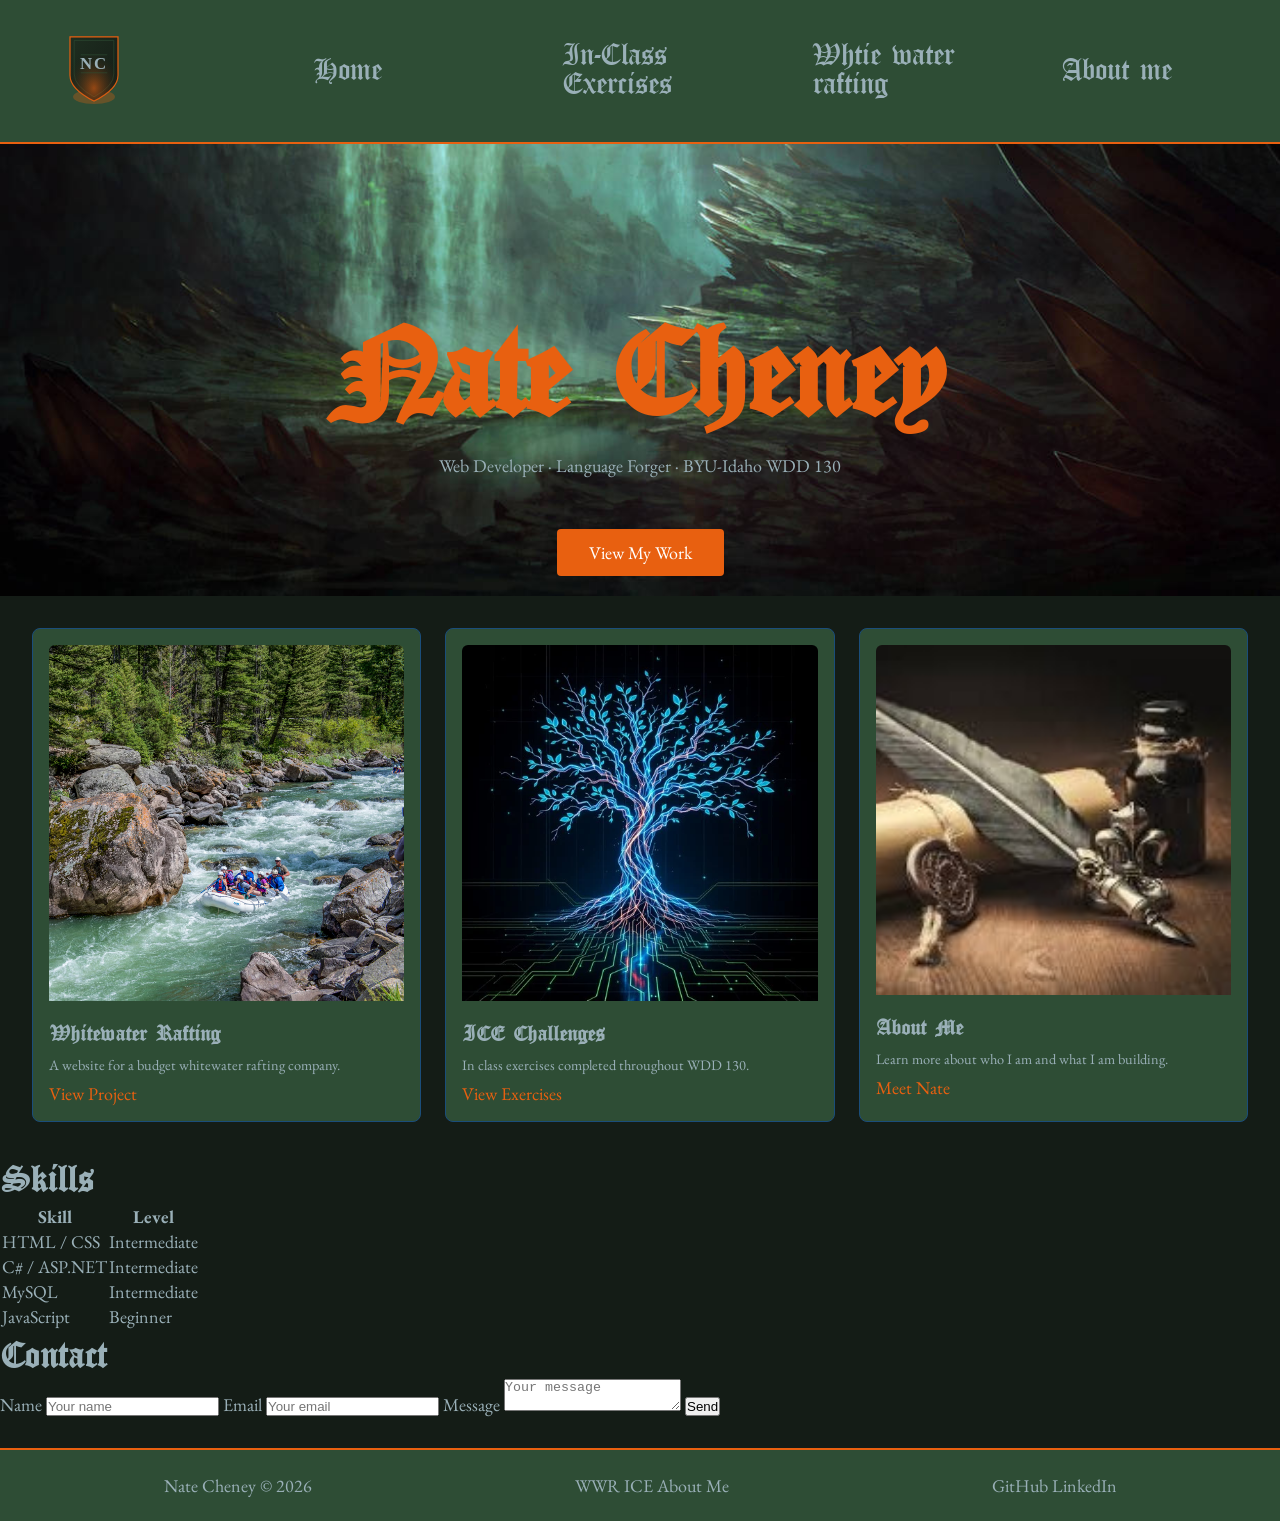
==== index.html @ ce79ecd5 "Initial commit" ====
<!DOCTYPE html>
<html lang="en">
    <head>
        <meta charset="UTF-8">
        <meta name="viewport" content="width=device-width, initial-scale=1.0">
        <title>Nate Cheney | WDD 130 Portal</title>
        <link rel="stylesheet" href="styles/portal.css">
    </head>
<body>
    <div id="content">
        <header>
            <nav id="main-nav">
                <a href="index.html" id="logolink">
                <img src="Images\nc_logo.svg" alt="NC Logo" class="logo">
            </a>
                <a href="index.html">Home</a>
                <a href="in_class_exercises\basics.html">In-Class Exercises</a>
                <a href="White_water_raffting\landing.html">Whtie water rafting</a>
                <a href="about.html">About me</a>
            </nav>
        </header>
        <main>
            <section id="hero">
                <img src="Images\crystal_caves_by_josheiten_d5z8fes-pre.jpg" alt="hero image" id="hero-img">
                <div id="hero-msg">
                    <h1>Nate Cheney</h1>
                    <p>Web Developer · Language Forger · BYU-Idaho WDD 130</p>
                    <a href="#projects" class="btn">View My Work</a>
                </div>
            </section>
            <section id="projects">
                <div class="card">
                    <img src="Images\464912f01ede0c622b607bbdfcefc68f860dd9e0-2100x1402.avif" alt="Whitewater Rafting Site">
                    <h2>Whitewater Rafting</h2>
                    <p>A website for a budget whitewater rafting company.</p>
                    <a href="White_water_raffting/index.html">View Project</a>
                </div>
                <div class="card">
                    <img src="Images\digital-tree-network-stockcake.webp" alt="In Class Exercises">
                    <h2>ICE Challenges</h2>
                    <p>In class exercises completed throughout WDD 130.</p>
                    <a href="ice.html">View Exercises</a>
                </div>
                <div class="card">
                    <img src="Images\scroll(01).jpg" alt="About Me">
                    <h2>About Me</h2>
                    <p>Learn more about who I am and what I am building.</p>
                    <a href="about.html">Meet Nate</a>
                </div>
            </section>
            <section id="skills">
                <h2>Skills</h2>
                <table>
                    <tr>
                        <th>Skill</th>
                        <th>Level</th>
                    </tr>
                    <tr>
                        <td>HTML / CSS</td>
                        <td>Intermediate</td>
                    </tr>
                    <tr>
                        <td>C# / ASP.NET</td>
                        <td>Intermediate</td>
                    </tr>
                    <tr>
                        <td>MySQL</td>
                        <td>Intermediate</td>
                    </tr>
                    <tr>
                        <td>JavaScript</td>
                        <td>Beginner</td>
                    </tr>
                </table>
            </section>
        
            <section id="contact">
                <h2>Contact</h2>
                <form>
                    <label for="name">Name</label>
                    <input type="text" id="name" name="name" placeholder="Your name">
                    <label for="email">Email</label>
                    <input type="email" id="email" name="email" placeholder="Your email">
                    <label for="message">Message</label>
                    <textarea id="message" name="message" placeholder="Your message"></textarea>
                    <button type="submit">Send</button>
                </form>
            </section>
        </main>
        <footer>
            <p>Nate Cheney &copy; 2026</p>
            <nav>
                <a href="wwr.html">WWR</a>
                <a href="ice.html">ICE</a>
                <a href="about.html">About Me</a>
            </nav>
            <div class="social">
                <a href="https://github.com" target="_blank">GitHub</a>
                <a href="https://linkedin.com" target="_blank">LinkedIn</a>
            </div>
        </footer>
    </div>
</body>
</html>
---- styles/portal.css ----
@import url('https://fonts.googleapis.com/css2?family=EB+Garamond:ital,wght@0,400;0,500;1,400&display=swap');

@font-face {
    font-family: 'Canterbury';
    src: url('../fonts/Canterbury.ttf') format('truetype');
}

@font-face {
    font-family: 'OldEnglishFive';
    src: url('../fonts/OldEnglishFive.ttf') format('truetype');
}

@font-face {
    font-family: 'CeltiCons';
    src: url('../fonts/CeltiCons.ttf') format('truetype');
}

:root {
    --cave-night:  #141c16;
    --deep-moss:   #2e4d35;
    --deep-water:  #1a4d7a;
    --wet-stone:   #9ab0b8;
    --forge-glow:  #e86010;
}

* {
    margin: 0;
    padding: 0;
    box-sizing: border-box;
}

body {
    background-color: var(--cave-night);
    color: var(--wet-stone);
    font-family: 'EB Garamond', serif;
    font-size: 18px;
    display: grid;
    grid-template-rows: auto 1fr auto;
}

h1 {
    font-family: 'Canterbury', serif;
    color: var(--forge-glow);
}

h2, h3 {
    font-family: 'OldEnglishFive', serif;
    color: var(--wet-stone);
}

header {
    background-color: var(--deep-moss);
    justify-content: space-between;
    align-items: center;
    padding: 1rem 2rem;
    border-bottom: 2px solid var(--forge-glow);
    grid-row: 1;
    grid-column: 1;
    z-index: 10;
    position: relative;
}

.logo {
    width: 60px;

}

#main-nav {
    display: grid;
    grid-template-columns: repeat(5, 1fr);
    gap: 2rem;
    align-items: center;
    background-color: var(--deep-moss);
}

#main-nav a {
    color: var(--wet-stone);
    text-decoration: none;
    padding: 1rem 2rem;
    font-family: 'Canterbury', serif;
    font-size: 2rem;
}

#main-nav a:hover {
    color: var(--forge-glow);
    background-color: var(--cave-night);
}

#projects {
    display: grid;
    grid-template-columns: 1fr 1fr 1fr;
    gap: 1.5rem;
    padding: 2rem;
}

.card {
    background-color: var(--deep-moss);
    border-radius: 8px;
    padding: 1rem;
    border: 1px solid var(--deep-water);
}

.card img {
    width: 100%;
    object-fit: cover;
    border-radius: 6px 6px 0 0;
}

.card h2 {
    margin-top: 0.75rem;
    font-size: 1rem;
}

.card p {
    margin: 0.5rem 0;
    font-size: 0.9rem;
}

.card a {
    color: var(--forge-glow);
    text-decoration: none;
}

.card a:hover {
    text-decoration: underline;
}

#hero {
    position: relative;
    text-align: center;
    grid-row: 1;
    grid-column: 1;
    z-index: 1;
}

#hero-img {
    width: 100%;
    display: block;
    margin-top: -200px;
}

#hero-msg {
    position: absolute;
    bottom: 2rem;
    left: 50%;
    transform: translateX(-50%);
    width: 100%;
}

#hero h1 {
    font-size: 8rem;
    margin-bottom: 1rem;
}

#hero p {
    margin-bottom: 4rem;
    color: var(--wet-stone);
}

.btn {
    background-color: var(--forge-glow);
    color: white;
    padding: 0.75rem 2rem;
    text-decoration: none;
    border-radius: 4px;
}

.btn:hover {
    background-color: var(--deep-water);
}

footer {
    background-color: var(--deep-moss);
    display: flex;
    justify-content: space-around;
    align-items: center;
    padding: 1.5rem 2rem;
    margin-top: 2rem;
    border-top: 2px solid var(--forge-glow);
}

footer a {
    color: var(--wet-stone);
    text-decoration: none;
}

footer a:hover {
    color: var(--forge-glow);
}
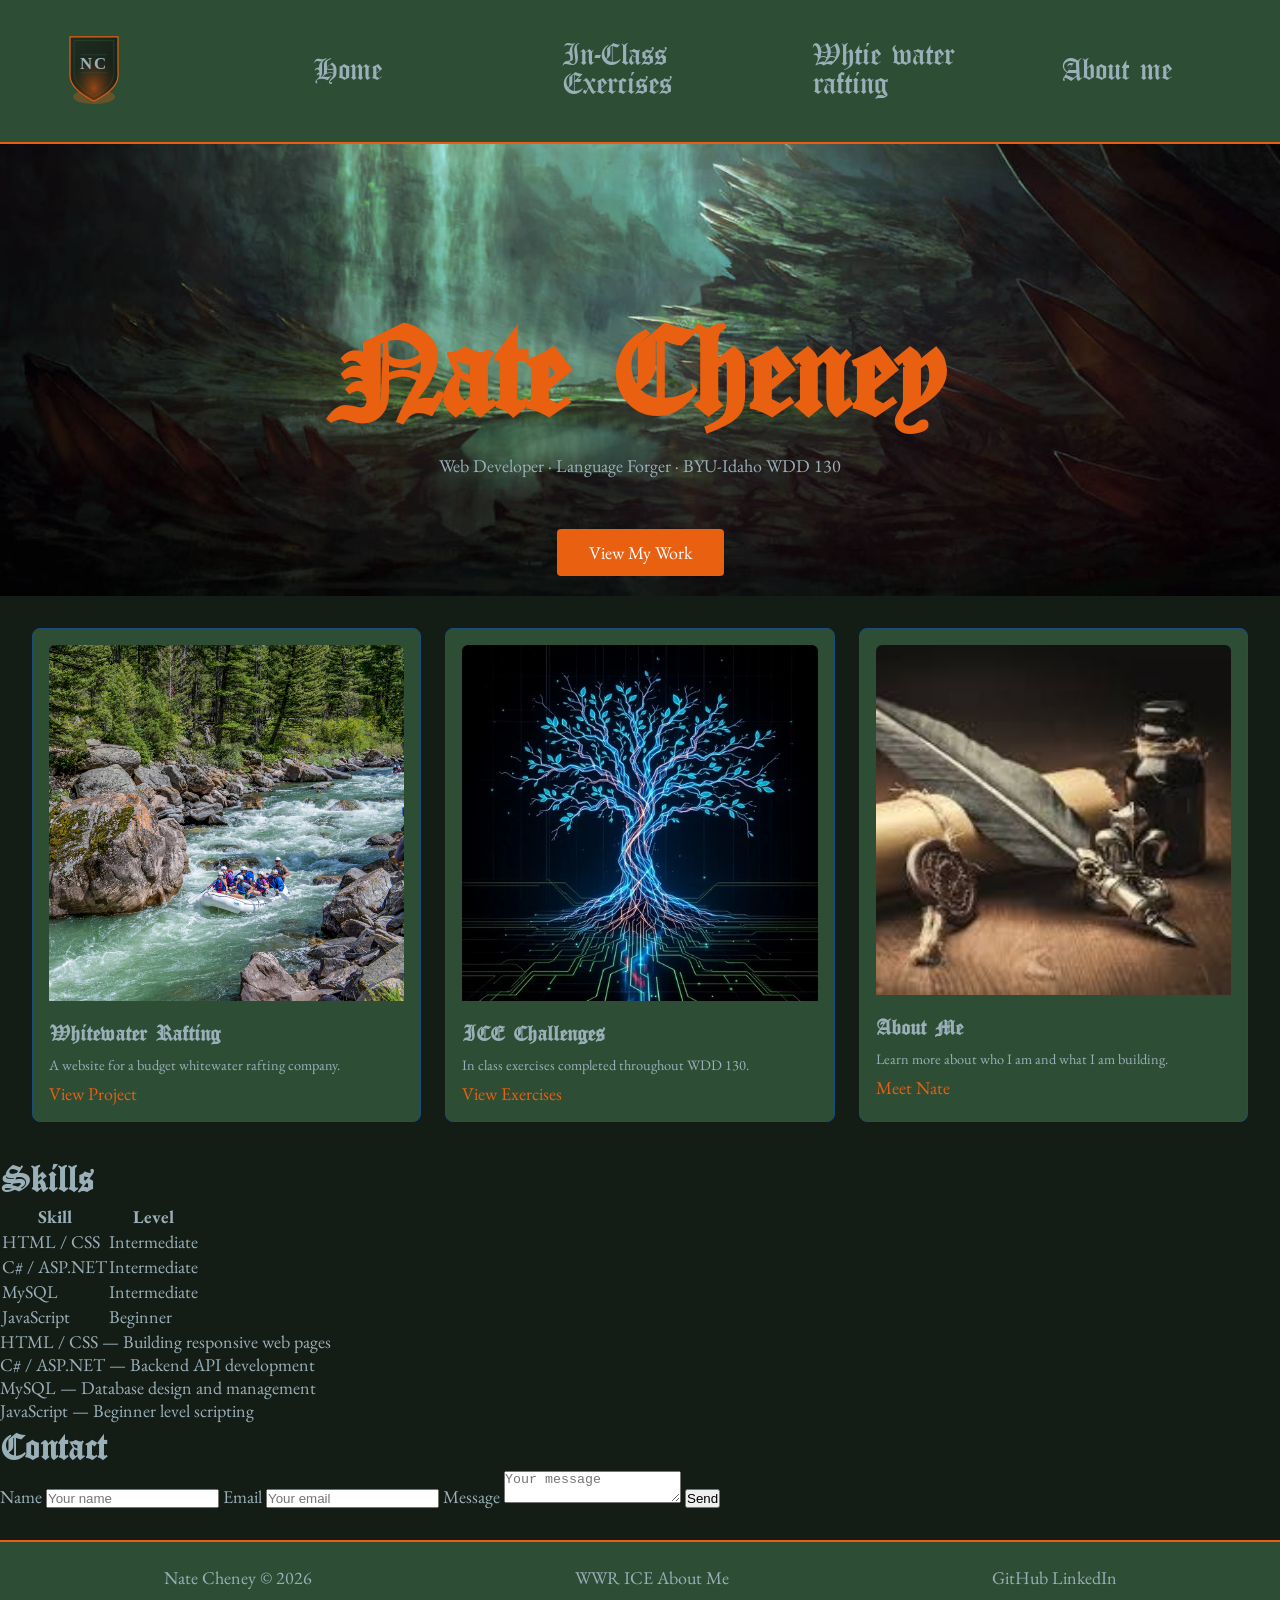
==== commit ec96d812: "portal page finnished" ====
--- a/index.html
+++ b/index.html
@@ -14,8 +14,8 @@
                 <img src="Images\nc_logo.svg" alt="NC Logo" class="logo">
             </a>
                 <a href="index.html">Home</a>
-                <a href="in_class_exercises\basics.html">In-Class Exercises</a>
-                <a href="White_water_raffting\landing.html">Whtie water rafting</a>
+                <a href="ice.html">In-Class Exercises</a>
+                <a href="White_water_raffting\index.html">Whtie water rafting</a>
                 <a href="about.html">About me</a>
             </nav>
         </header>
@@ -72,6 +72,12 @@
                         <td>Beginner</td>
                     </tr>
                 </table>
+                <ul>
+                    <li>HTML / CSS — Building responsive web pages</li>
+                    <li>C# / ASP.NET — Backend API development</li>
+                    <li>MySQL — Database design and management</li>
+                    <li>JavaScript — Beginner level scripting</li>
+                </ul>
             </section>
         
             <section id="contact">
--- a/styles/portal.css
+++ b/styles/portal.css
@@ -186,4 +186,158 @@
 
 footer a:hover {
     color: var(--forge-glow);
+}
+
+#about-hero {
+    position: relative;
+    text-align: center;
+}
+
+#about-hero-img {
+    width: 100%;
+    height: 300px;
+    object-fit: cover;
+}
+
+#about-hero-msg {
+    position: absolute;
+    bottom: 2rem;
+    left: 50%;
+    transform: translateX(-50%);
+    width: 100%;
+}
+
+#about-hero-msg h1 {
+    font-size: 3rem;
+    color: var(--forge-glow);
+    text-shadow: 2px 2px 8px black;
+}
+
+#about-hero-msg p {
+    color: white;
+    text-shadow: 1px 1px 4px black;
+}
+
+#about-content {
+    display: grid;
+    grid-template-columns: 1fr 2fr;
+    gap: 2rem;
+    padding: 2rem;
+}
+
+#profile-img {
+    width: 100%;
+    border-radius: 8px;
+    border: 2px solid var(--forge-glow);
+    box-shadow: 0 0 12px var(--forge-glow);
+}
+
+#about-text h2 {
+    margin-top: 1.5rem;
+    margin-bottom: 0.5rem;
+    color: var(--forge-glow);
+}
+
+#about-text p {
+    line-height: 1.7;
+    margin-bottom: 0.5rem;
+}
+
+#about-text ul {
+    list-style: none;
+    padding: 0;
+}
+
+#about-text ul li {
+    padding: 0.4rem 0;
+    border-bottom: 1px solid var(--deep-moss);
+    color: var(--wet-stone);
+}
+
+#about-text ul li::before {
+    content: "⚒ ";
+    color: var(--forge-glow);
+}
+
+#about-text form {
+    display: flex;
+    flex-direction: column;
+    gap: 0.75rem;
+    margin-top: 1rem;
+}
+
+#about-text input,
+#about-text textarea {
+    background: var(--deep-moss);
+    border: 1px solid var(--deep-water);
+    color: var(--wet-stone);
+    padding: 0.5rem;
+    border-radius: 4px;
+    font-family: 'EB Garamond', serif;
+}
+
+#about-text button {
+    background: var(--forge-glow);
+    color: white;
+    border: none;
+    padding: 0.75rem;
+    border-radius: 4px;
+    cursor: pointer;
+    font-family: 'Canterbury', serif;
+    font-size: 1rem;
+}
+
+#about-text button:hover {
+    background: var(--deep-water);
+}
+
+#ice-grid {
+    display: grid;
+    grid-template-columns: 1fr 2fr;
+    gap: 2rem;
+    margin-top: 1.5rem;
+    align-items: start;
+}
+
+#ice-hero-img {
+    width: 100%;
+    border-radius: 8px;
+    border: 2px solid var(--forge-glow);
+    box-shadow: 0 0 12px var(--forge-glow);
+    position: sticky;
+    top: 2rem;
+}
+
+#ice-content {
+    padding: 2rem;
+}
+
+#ice-content h1 {
+    color: var(--forge-glow);
+    margin-bottom: 0.5rem;
+}
+
+#ice-content ul {
+    list-style: none;
+    padding: 0;
+    display: flex;
+    flex-direction: column;
+    gap: 1.5rem;
+    margin-top: 1.5rem;
+}
+
+#ice-content li {
+    background: var(--deep-moss);
+    padding: 1.5rem;
+    border-radius: 8px;
+    border-left: 3px solid var(--forge-glow);
+}
+
+#ice-content li a {
+    color: var(--forge-glow);
+    text-decoration: none;
+}
+
+#ice-content li a:hover {
+    text-decoration: underline;
 }
